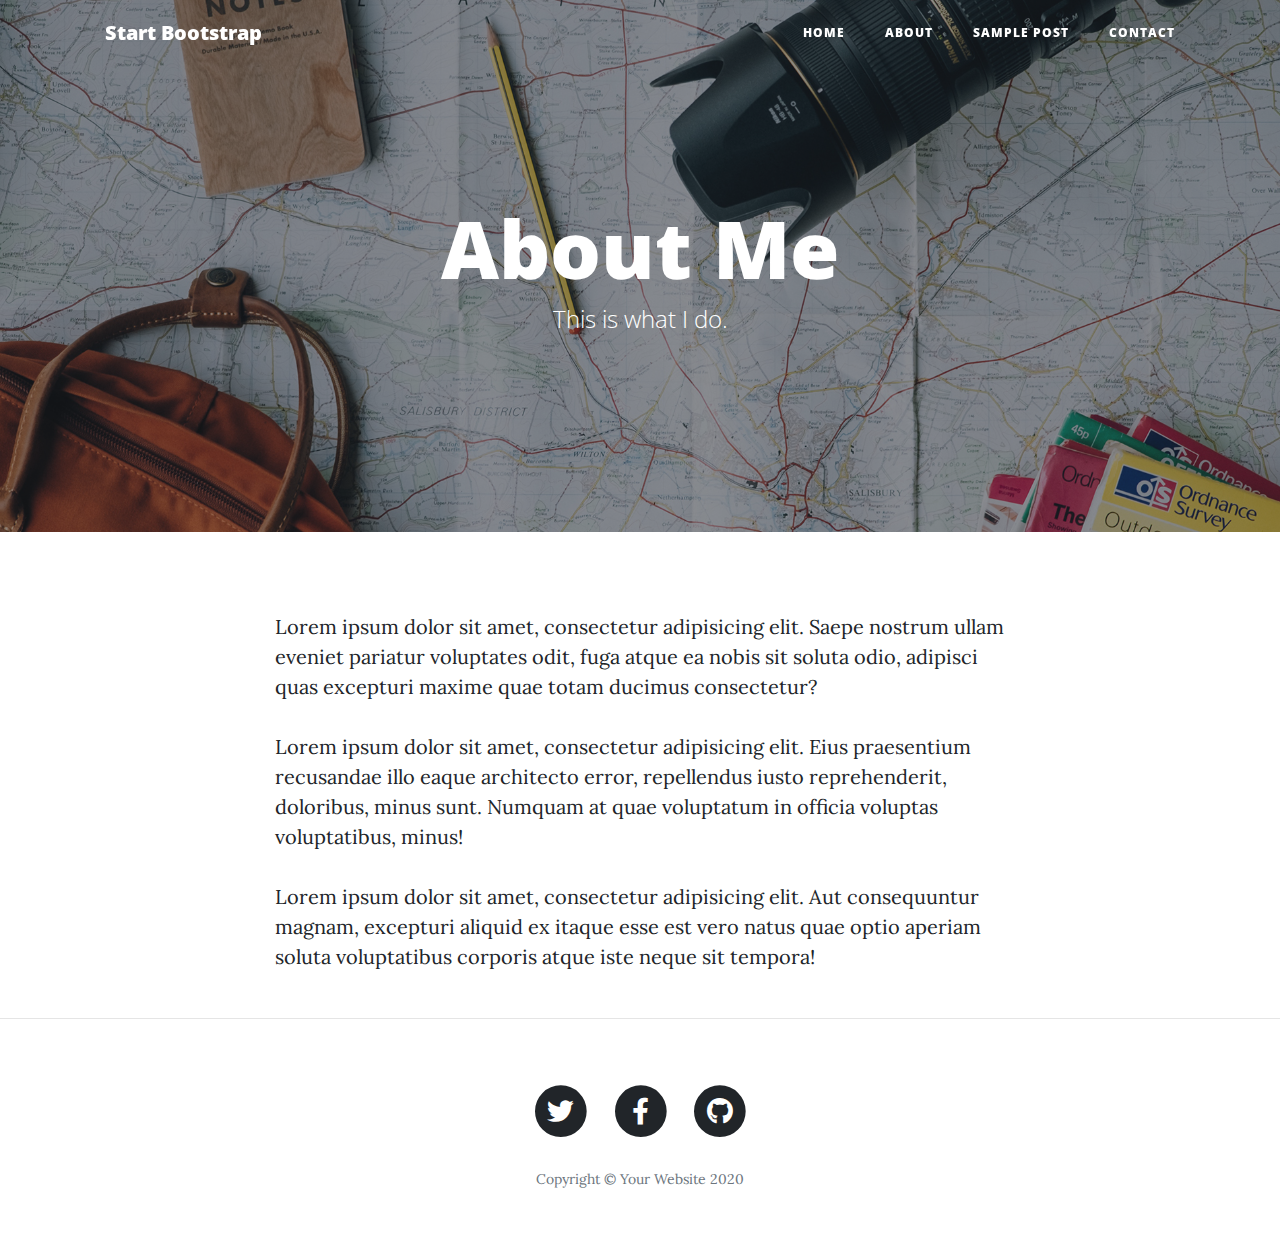
==== about.html @ 5bae2bae "init commit" ====
<!DOCTYPE html>
<html lang="en">

<head>

  <meta charset="utf-8">
  <meta name="viewport" content="width=device-width, initial-scale=1, shrink-to-fit=no">
  <meta name="description" content="">
  <meta name="author" content="">

  <title>Clean Blog - Start Bootstrap Theme</title>

  <!-- Bootstrap core CSS -->
  <link href="vendor/bootstrap/css/bootstrap.min.css" rel="stylesheet">

  <!-- Custom fonts for this template -->
  <link href="vendor/fontawesome-free/css/all.min.css" rel="stylesheet" type="text/css">
  <link href='https://fonts.googleapis.com/css?family=Lora:400,700,400italic,700italic' rel='stylesheet' type='text/css'>
  <link href='https://fonts.googleapis.com/css?family=Open+Sans:300italic,400italic,600italic,700italic,800italic,400,300,600,700,800' rel='stylesheet' type='text/css'>

  <!-- Custom styles for this template -->
  <link href="css/clean-blog.min.css" rel="stylesheet">

</head>

<body>

  <!-- Navigation -->
  <nav class="navbar navbar-expand-lg navbar-light fixed-top" id="mainNav">
    <div class="container">
      <a class="navbar-brand" href="index.html">Start Bootstrap</a>
      <button class="navbar-toggler navbar-toggler-right" type="button" data-toggle="collapse" data-target="#navbarResponsive" aria-controls="navbarResponsive" aria-expanded="false" aria-label="Toggle navigation">
        Menu
        <i class="fas fa-bars"></i>
      </button>
      <div class="collapse navbar-collapse" id="navbarResponsive">
        <ul class="navbar-nav ml-auto">
          <li class="nav-item">
            <a class="nav-link" href="index.html">Home</a>
          </li>
          <li class="nav-item">
            <a class="nav-link" href="about.html">About</a>
          </li>
          <li class="nav-item">
            <a class="nav-link" href="post.html">Sample Post</a>
          </li>
          <li class="nav-item">
            <a class="nav-link" href="contact.html">Contact</a>
          </li>
        </ul>
      </div>
    </div>
  </nav>

  <!-- Page Header -->
  <header class="masthead" style="background-image: url('img/about-bg.jpg')">
    <div class="overlay"></div>
    <div class="container">
      <div class="row">
        <div class="col-lg-8 col-md-10 mx-auto">
          <div class="page-heading">
            <h1>About Me</h1>
            <span class="subheading">This is what I do.</span>
          </div>
        </div>
      </div>
    </div>
  </header>

  <!-- Main Content -->
  <div class="container">
    <div class="row">
      <div class="col-lg-8 col-md-10 mx-auto">
        <p>Lorem ipsum dolor sit amet, consectetur adipisicing elit. Saepe nostrum ullam eveniet pariatur voluptates odit, fuga atque ea nobis sit soluta odio, adipisci quas excepturi maxime quae totam ducimus consectetur?</p>
        <p>Lorem ipsum dolor sit amet, consectetur adipisicing elit. Eius praesentium recusandae illo eaque architecto error, repellendus iusto reprehenderit, doloribus, minus sunt. Numquam at quae voluptatum in officia voluptas voluptatibus, minus!</p>
        <p>Lorem ipsum dolor sit amet, consectetur adipisicing elit. Aut consequuntur magnam, excepturi aliquid ex itaque esse est vero natus quae optio aperiam soluta voluptatibus corporis atque iste neque sit tempora!</p>
      </div>
    </div>
  </div>

  <hr>

  <!-- Footer -->
  <footer>
    <div class="container">
      <div class="row">
        <div class="col-lg-8 col-md-10 mx-auto">
          <ul class="list-inline text-center">
            <li class="list-inline-item">
              <a href="#">
                <span class="fa-stack fa-lg">
                  <i class="fas fa-circle fa-stack-2x"></i>
                  <i class="fab fa-twitter fa-stack-1x fa-inverse"></i>
                </span>
              </a>
            </li>
            <li class="list-inline-item">
              <a href="#">
                <span class="fa-stack fa-lg">
                  <i class="fas fa-circle fa-stack-2x"></i>
                  <i class="fab fa-facebook-f fa-stack-1x fa-inverse"></i>
                </span>
              </a>
            </li>
            <li class="list-inline-item">
              <a href="#">
                <span class="fa-stack fa-lg">
                  <i class="fas fa-circle fa-stack-2x"></i>
                  <i class="fab fa-github fa-stack-1x fa-inverse"></i>
                </span>
              </a>
            </li>
          </ul>
          <p class="copyright text-muted">Copyright &copy; Your Website 2020</p>
        </div>
      </div>
    </div>
  </footer>

  <!-- Bootstrap core JavaScript -->
  <script src="vendor/jquery/jquery.min.js"></script>
  <script src="vendor/bootstrap/js/bootstrap.bundle.min.js"></script>

  <!-- Custom scripts for this template -->
  <script src="js/clean-blog.min.js"></script>

</body>

</html>
---- css/clean-blog.min.css ----
/*!
 * Start Bootstrap - Clean Blog v5.0.10 (https://startbootstrap.com/theme/clean-blog)
 * Copyright 2013-2020 Start Bootstrap
 * Licensed under MIT (https://github.com/StartBootstrap/startbootstrap-clean-blog/blob/master/LICENSE)
 */body{font-size:20px;color:#212529;font-family:Lora,'Times New Roman',serif}p{line-height:1.5;margin:30px 0}p a{text-decoration:underline}h1,h2,h3,h4,h5,h6{font-weight:800;font-family:'Open Sans','Helvetica Neue',Helvetica,Arial,sans-serif}a{color:#212529;transition:all .2s}a:focus,a:hover{color:#0085a1}blockquote{font-style:italic;color:#868e96}.section-heading{font-size:36px;font-weight:700;margin-top:60px}.caption{font-size:14px;font-style:italic;display:block;margin:0;padding:10px;text-align:center;border-bottom-right-radius:5px;border-bottom-left-radius:5px}::-moz-selection{color:#fff;background:#0085a1;text-shadow:none}::selection{color:#fff;background:#0085a1;text-shadow:none}img::-moz-selection{color:#fff;background:0 0}img::selection{color:#fff;background:0 0}img::-moz-selection{color:#fff;background:0 0}#mainNav{position:absolute;border-bottom:1px solid #e9ecef;background-color:#fff;font-family:'Open Sans','Helvetica Neue',Helvetica,Arial,sans-serif}#mainNav .navbar-brand{font-weight:800;color:#343a40}#mainNav .navbar-toggler{font-size:12px;font-weight:800;padding:13px;text-transform:uppercase;color:#343a40}#mainNav .navbar-nav>li.nav-item>a{font-size:12px;font-weight:800;letter-spacing:1px;text-transform:uppercase}@media only screen and (min-width:992px){#mainNav{border-bottom:1px solid transparent;background:0 0}#mainNav .navbar-brand{padding:10px 20px;color:#fff}#mainNav .navbar-brand:focus,#mainNav .navbar-brand:hover{color:rgba(255,255,255,.8)}#mainNav .navbar-nav>li.nav-item>a{padding:10px 20px;color:#fff}#mainNav .navbar-nav>li.nav-item>a:focus,#mainNav .navbar-nav>li.nav-item>a:hover{color:rgba(255,255,255,.8)}}@media only screen and (min-width:992px){#mainNav{transition:background-color .2s;transform:translate3d(0,0,0);-webkit-backface-visibility:hidden;backface-visibility:hidden}#mainNav.is-fixed{position:fixed;top:-67px;transition:transform .2s;border-bottom:1px solid #fff;background-color:rgba(255,255,255,.9)}#mainNav.is-fixed .navbar-brand{color:#212529}#mainNav.is-fixed .navbar-brand:focus,#mainNav.is-fixed .navbar-brand:hover{color:#0085a1}#mainNav.is-fixed .navbar-nav>li.nav-item>a{color:#212529}#mainNav.is-fixed .navbar-nav>li.nav-item>a:focus,#mainNav.is-fixed .navbar-nav>li.nav-item>a:hover{color:#0085a1}#mainNav.is-visible{transform:translate3d(0,100%,0)}}header.masthead{margin-bottom:50px;background:no-repeat center center;background-color:#868e96;background-attachment:scroll;position:relative;background-size:cover}header.masthead .overlay{position:absolute;top:0;left:0;height:100%;width:100%;background-color:#212529;opacity:.5}header.masthead .page-heading,header.masthead .post-heading,header.masthead .site-heading{padding:200px 0 150px;color:#fff}@media only screen and (min-width:768px){header.masthead .page-heading,header.masthead .post-heading,header.masthead .site-heading{padding:200px 0}}header.masthead .page-heading,header.masthead .site-heading{text-align:center}header.masthead .page-heading h1,header.masthead .site-heading h1{font-size:50px;margin-top:0}header.masthead .page-heading .subheading,header.masthead .site-heading .subheading{font-size:24px;font-weight:300;line-height:1.1;display:block;margin:10px 0 0;font-family:'Open Sans','Helvetica Neue',Helvetica,Arial,sans-serif}@media only screen and (min-width:768px){header.masthead .page-heading h1,header.masthead .site-heading h1{font-size:80px}}header.masthead .post-heading h1{font-size:35px}header.masthead .post-heading .meta,header.masthead .post-heading .subheading{line-height:1.1;display:block}header.masthead .post-heading .subheading{font-size:24px;font-weight:600;margin:10px 0 30px;font-family:'Open Sans','Helvetica Neue',Helvetica,Arial,sans-serif}header.masthead .post-heading .meta{font-size:20px;font-weight:300;font-style:italic;font-family:Lora,'Times New Roman',serif}header.masthead .post-heading .meta a{color:#fff}@media only screen and (min-width:768px){header.masthead .post-heading h1{font-size:55px}header.masthead .post-heading .subheading{font-size:30px}}.post-preview>a{color:#212529}.post-preview>a:focus,.post-preview>a:hover{text-decoration:none;color:#0085a1}.post-preview>a>.post-title{font-size:30px;margin-top:30px;margin-bottom:10px}.post-preview>a>.post-subtitle{font-weight:300;margin:0 0 10px}.post-preview>.post-meta{font-size:18px;font-style:italic;margin-top:0;color:#868e96}.post-preview>.post-meta>a{text-decoration:none;color:#212529}.post-preview>.post-meta>a:focus,.post-preview>.post-meta>a:hover{text-decoration:underline;color:#0085a1}@media only screen and (min-width:768px){.post-preview>a>.post-title{font-size:36px}}.floating-label-form-group{font-size:14px;position:relative;margin-bottom:0;padding-bottom:.5em;border-bottom:1px solid #dee2e6}.floating-label-form-group input,.floating-label-form-group textarea{font-size:1.5em;position:relative;z-index:1;padding:0;resize:none;border:none;border-radius:0;background:0 0;box-shadow:none!important;font-family:Lora,'Times New Roman',serif}.floating-label-form-group input::-webkit-input-placeholder,.floating-label-form-group textarea::-webkit-input-placeholder{color:#868e96;font-family:Lora,'Times New Roman',serif}.floating-label-form-group label{font-size:.85em;line-height:1.764705882em;position:relative;z-index:0;top:2em;display:block;margin:0;transition:top .3s ease,opacity .3s ease;opacity:0}.floating-label-form-group .help-block{margin:15px 0}.floating-label-form-group-with-value label{top:0;opacity:1}.floating-label-form-group-with-focus label{color:#0085a1}form .form-group:first-child .floating-label-form-group{border-top:1px solid #dee2e6}footer{padding:50px 0 65px}footer .list-inline{margin:0;padding:0}footer .copyright{font-size:14px;margin-bottom:0;text-align:center}.btn{font-size:14px;font-weight:800;padding:15px 25px;letter-spacing:1px;text-transform:uppercase;border-radius:0;font-family:'Open Sans','Helvetica Neue',Helvetica,Arial,sans-serif}.btn-primary{background-color:#0085a1;border-color:#0085a1}.btn-primary:active,.btn-primary:focus,.btn-primary:hover{color:#fff;background-color:#00657b!important;border-color:#00657b!important}.btn-lg{font-size:16px;padding:25px 35px}
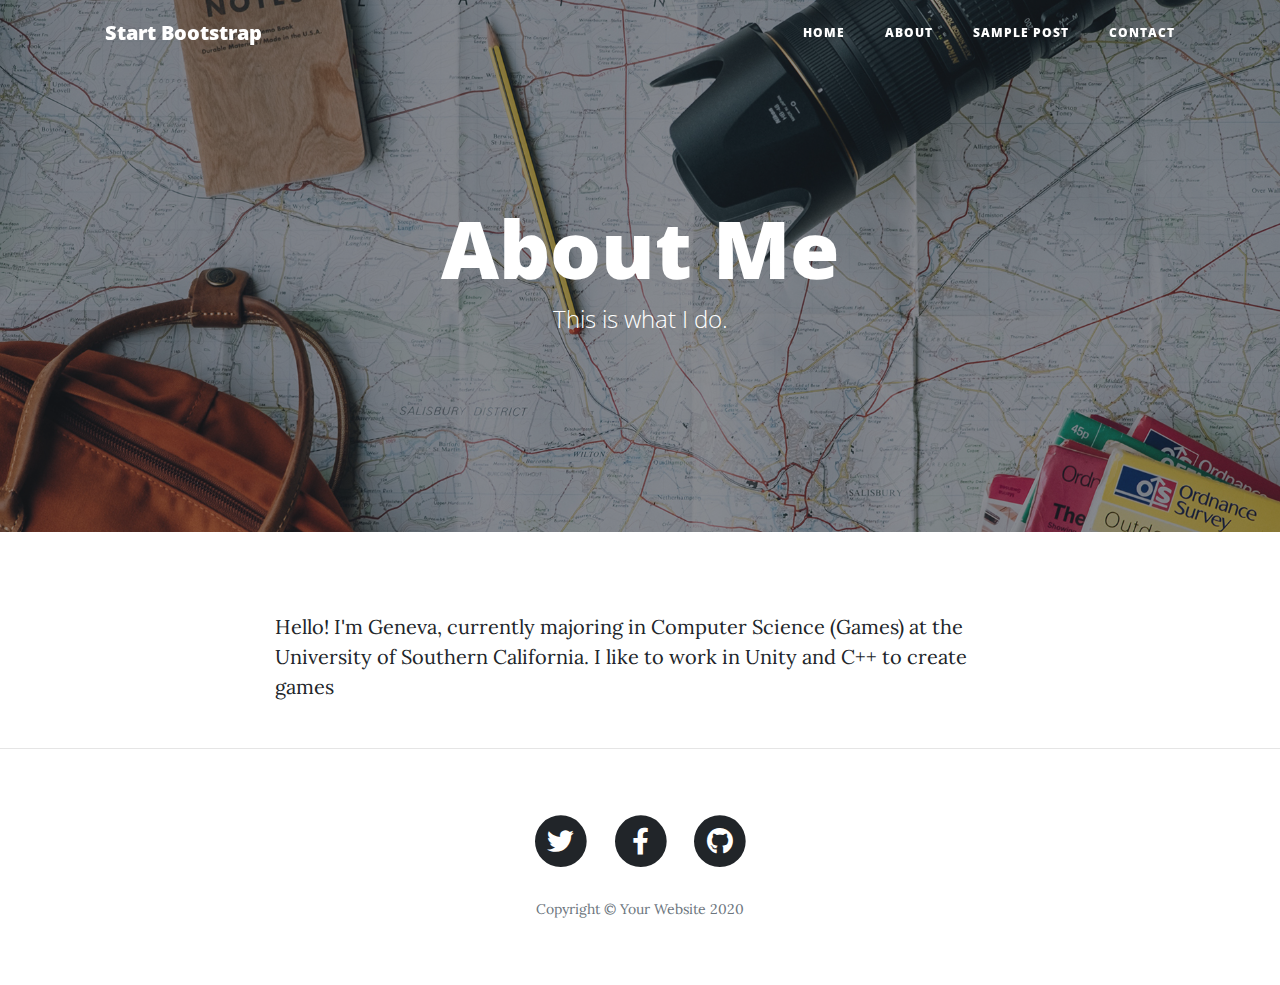
==== commit dc11a51f: "update" ====
--- a/about.html
+++ b/about.html
@@ -8,7 +8,7 @@
   <meta name="description" content="">
   <meta name="author" content="">
 
-  <title>Clean Blog - Start Bootstrap Theme</title>
+  <title>Geneva Huynh PF - About</title>
 
   <!-- Bootstrap core CSS -->
   <link href="vendor/bootstrap/css/bootstrap.min.css" rel="stylesheet">
@@ -71,9 +71,10 @@
   <div class="container">
     <div class="row">
       <div class="col-lg-8 col-md-10 mx-auto">
-        <p>Lorem ipsum dolor sit amet, consectetur adipisicing elit. Saepe nostrum ullam eveniet pariatur voluptates odit, fuga atque ea nobis sit soluta odio, adipisci quas excepturi maxime quae totam ducimus consectetur?</p>
-        <p>Lorem ipsum dolor sit amet, consectetur adipisicing elit. Eius praesentium recusandae illo eaque architecto error, repellendus iusto reprehenderit, doloribus, minus sunt. Numquam at quae voluptatum in officia voluptas voluptatibus, minus!</p>
-        <p>Lorem ipsum dolor sit amet, consectetur adipisicing elit. Aut consequuntur magnam, excepturi aliquid ex itaque esse est vero natus quae optio aperiam soluta voluptatibus corporis atque iste neque sit tempora!</p>
+        <p>
+          Hello! I'm Geneva, currently majoring in Computer Science (Games) at the University of Southern California. I like to work in Unity and C++ to create
+          games
+        </p>
       </div>
     </div>
   </div>
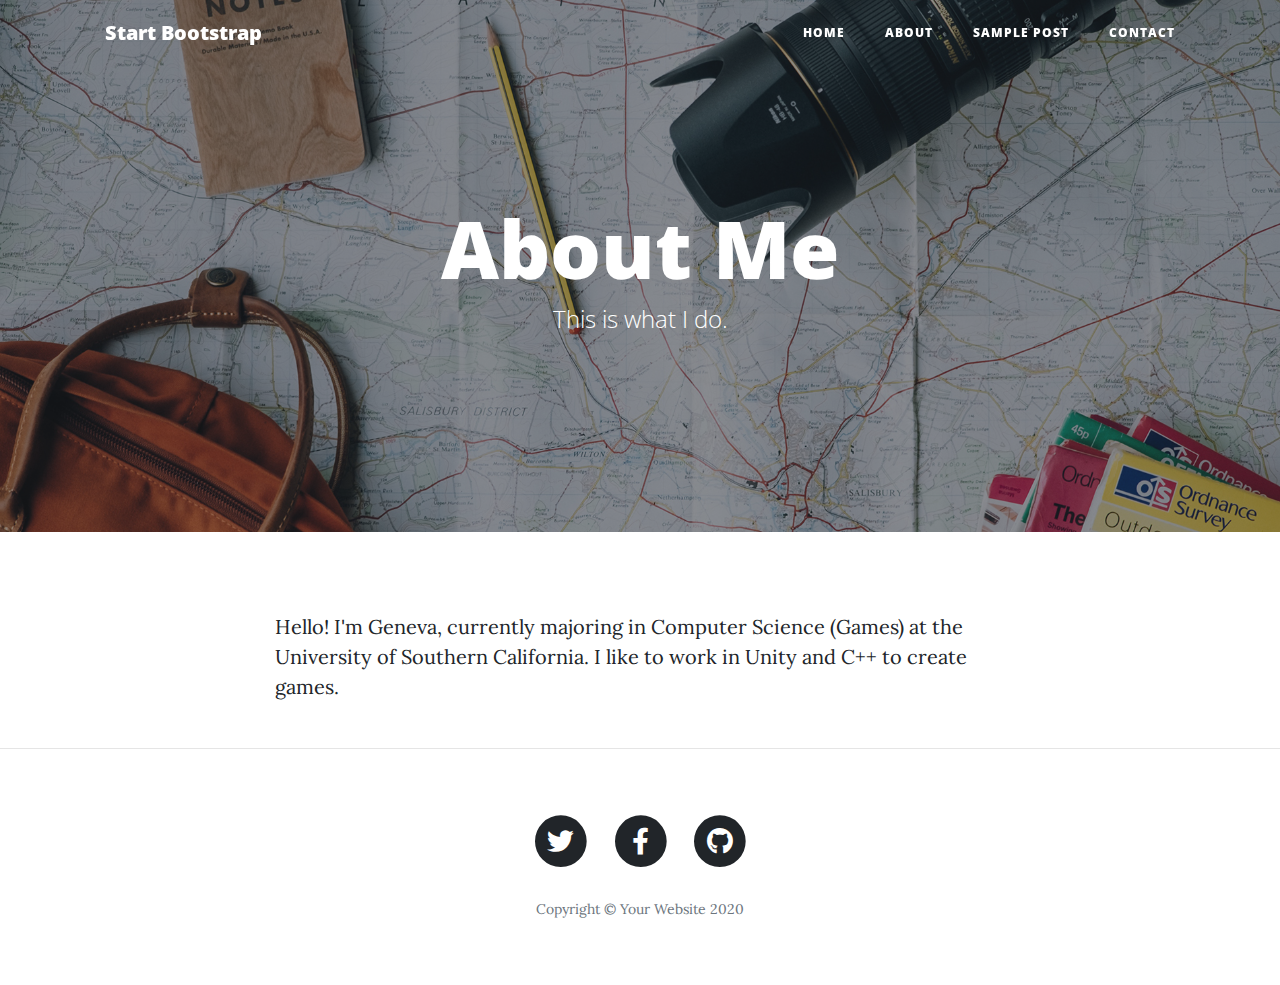
==== commit 194f0955: "added work" ====
--- a/about.html
+++ b/about.html
@@ -73,7 +73,7 @@
       <div class="col-lg-8 col-md-10 mx-auto">
         <p>
           Hello! I'm Geneva, currently majoring in Computer Science (Games) at the University of Southern California. I like to work in Unity and C++ to create
-          games
+          games.
         </p>
       </div>
     </div>
